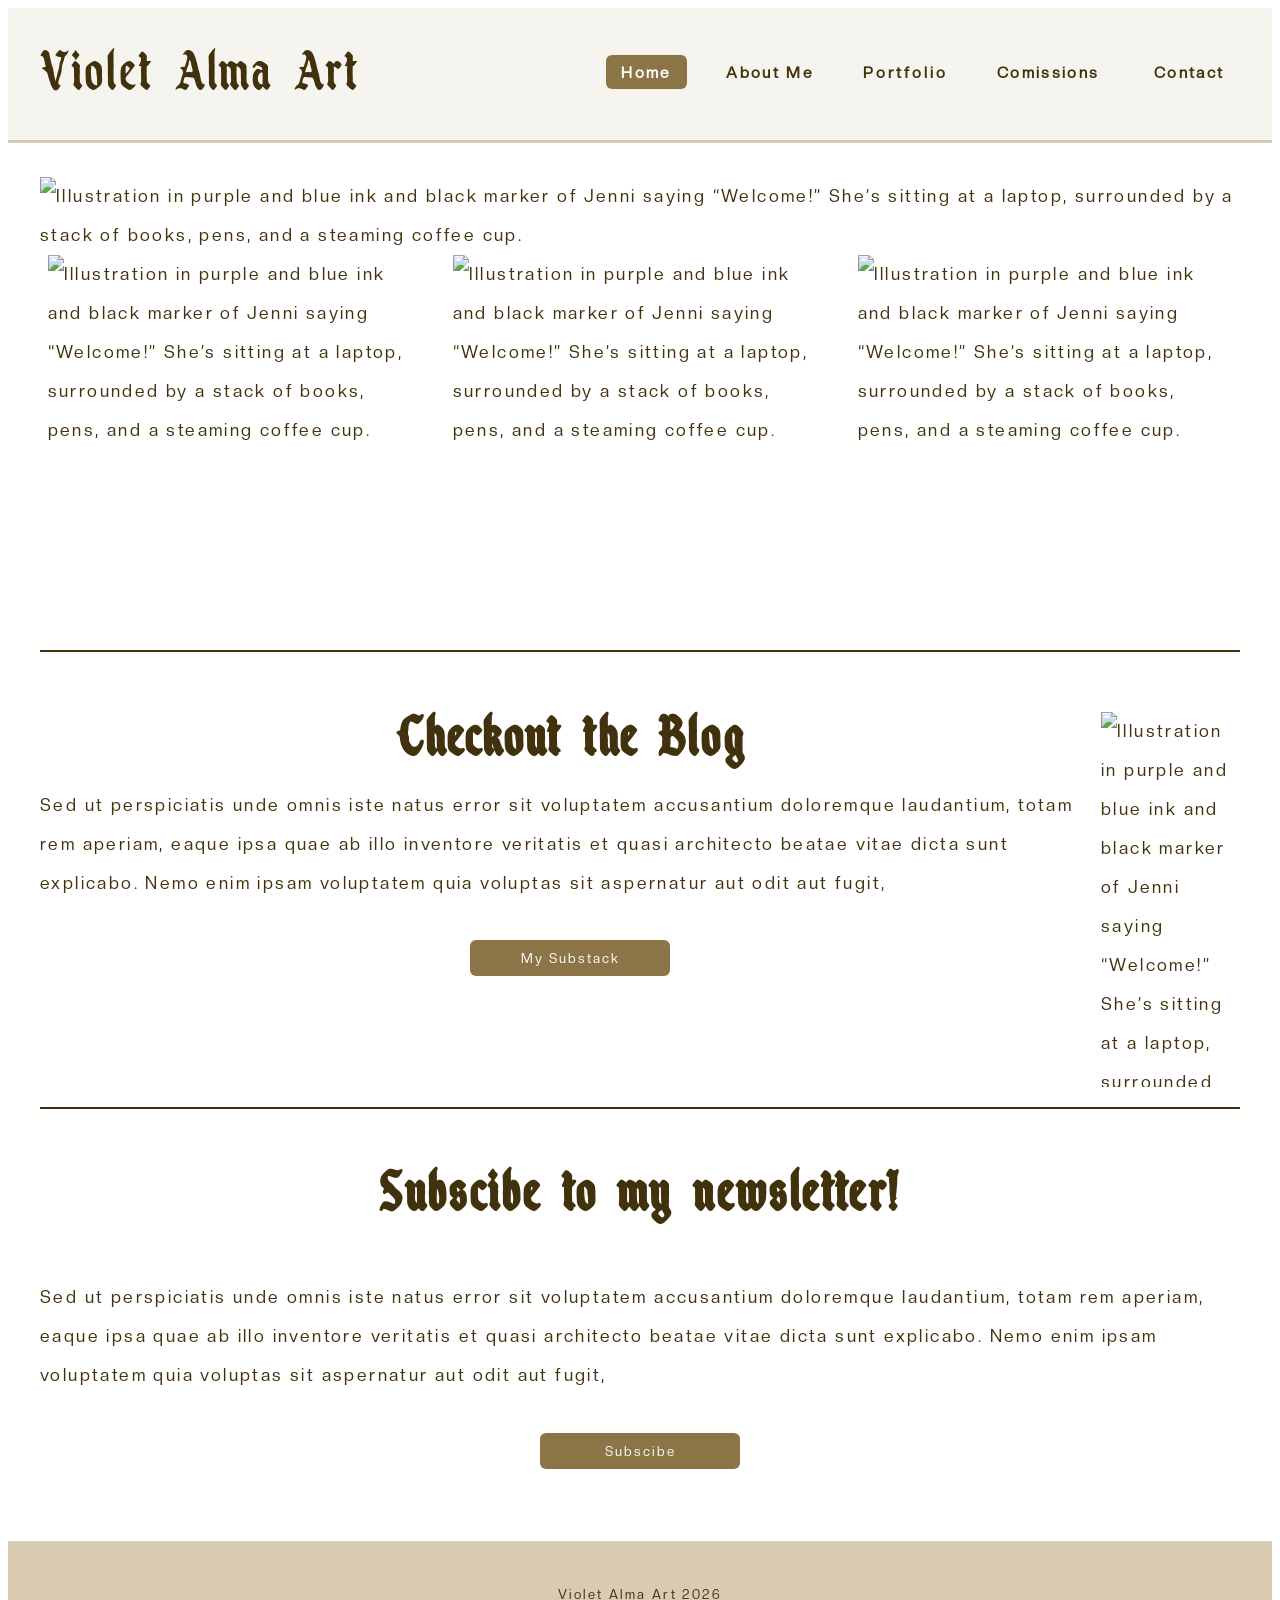
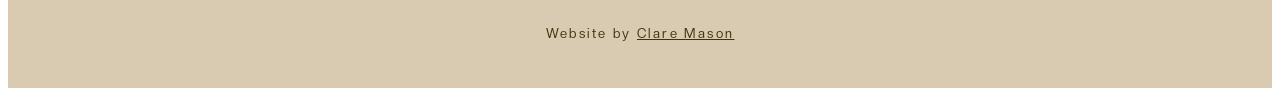
==== index.html @ a8d13f0a "Adding intial" ====
<!doctype html>
<html lang="en">
  <head>
    <title>Violet Alma Art</title>
    <meta charset="utf-8" />
    <meta
      name="viewport"
      content="width=device-width, initial-scale=1, user-scalable=no"
    />
    <link rel="icon" type="image/x-icon" href="images/favicon.ico" />
    <link rel="stylesheet" href="assets/css/main.css" />
  </head>
  <body>
    <div id="page-wrapper">
      <!-- Header -->
      <div id="header-wrapper">
        <!-- Moblie Menu Bar-->
        <img
          src="./images/menu.png"
          id="mobile-menu-btn"
          alt="menu icon for moblie"
          style="position: absolute; left: 20px; top: 20px"
        />

        <div class="mobile-menu" style="display: none">
          <div><a href="index.html">Home</a></div>
          <div class="current"><a href="about.html">About Me</a></div>
          <div>
            <div class="mobile-submenu-button">
              <img
                class="moblie-arrow"
                width="10px"
                src="./images/arrow.png"
                style="display: inline"
              />
              <img
                class="moblie-arrow-down"
                width="10px"
                style="display: none"
                src="./images/arrow-down.png"
              />
              Portfolio
            </div>
            <div class="mobile-submenu" style="display: none">
              <div><a href="portfolio/fiber-art.html">Fiber Art</a></div>
              <div><a href="portfolio/lino-cut.html">Lino Cut</a></div>
              <div><a href="portfolio/painting.html">Paintings</a></div>
              <div>
                <a href="portfolio/medical-illustrations.html"
                  >Medical Illustrations</a
                >
              </div>
            </div>
          </div>
          <div><a href="commissions.html">Commissions</a></div>

          <div><a href="contact.html">Contact</a></div>
        </div>
        <!-- Desktop Menu Bar-->
        <header id="header" class="container">
          <!-- Logo -->
          <div id="logo">
            <h1><a href="index.html">Violet Alma Art</a></h1>
          </div>
          <!-- Nav -->
          <nav id="nav">
            <ul>
              <li class="current"><a href="index.html">Home</a></li>
              <li><a href="about.html">About Me</a></li>
              <li>
                <div class="dropdown">
                  <button class="dropbtn">
                    Portfolio
                    <i class="fa fa-caret-down"></i>
                  </button>
                  <div class="dropdown-content">
                    <a href="portfolio/fiber-art.html">Fiber Art</a>
                    <a href="portfolio/lino-cut.html">Lino Cut</a>
                    <a href="portfolio/painting.html">Paintings</a>
                    <a href="portfolio/medical-illustrations.html"
                      >Medical Illustrations</a
                    >
                  </div>
                </div>
              </li>
              <li><a href="commissions.html">Comissions</a></li>

              <li><a href="contact.html">Contact</a></li>
            </ul>
          </nav>
        </header>
      </div>

      <!-- Main -->
      <div id="main-wrapper">
        <div class="container">
          <div id="content">
            <!-- Content -->

            <div class="column" style="align-items: center">
              <img
                height="100%"
                width="100%"
                id="home-image"
                src="https://www.shutterstock.com/image-photo/horizontal-banner-photos-four-cats-260nw-365194133.jpg"
                alt="Illustration in purple and blue ink and black marker of Jenni saying “Welcome!” She’s sitting at a laptop, surrounded by a stack of books, pens, and a steaming coffee cup. 
"
              />
              <div class="row" style="gap: 30px">
                <img
                  width="375px"
                  height="375px"
                  id="home-image"
                  src="https://encrypted-tbn0.gstatic.com/images?q=tbn:ANd9GcSUELfP2BrQeumAdP7R0XTmVB6IQSYG3x59E4vweY1xSoDZORHLASvCMHM&s=10"
                  alt="Illustration in purple and blue ink and black marker of Jenni saying “Welcome!” She’s sitting at a laptop, surrounded by a stack of books, pens, and a steaming coffee cup. 
"
                />
                <img
                  width="375px"
                  height="375px"
                  id="home-image"
                  src="https://encrypted-tbn0.gstatic.com/images?q=tbn:ANd9GcSUELfP2BrQeumAdP7R0XTmVB6IQSYG3x59E4vweY1xSoDZORHLASvCMHM&s=10"
                  alt="Illustration in purple and blue ink and black marker of Jenni saying “Welcome!” She’s sitting at a laptop, surrounded by a stack of books, pens, and a steaming coffee cup. 
"
                />
                <img
                  width="375px"
                  height="375px"
                  id="home-image"
                  src="https://encrypted-tbn0.gstatic.com/images?q=tbn:ANd9GcSUELfP2BrQeumAdP7R0XTmVB6IQSYG3x59E4vweY1xSoDZORHLASvCMHM&s=10"
                  alt="Illustration in purple and blue ink and black marker of Jenni saying “Welcome!” She’s sitting at a laptop, surrounded by a stack of books, pens, and a steaming coffee cup. 
"
                />
              </div>
              <hr
                style="
                  height: 2px;
                  background-color: #41320d;
                  border: none;
                  width: 100%;
                  margin: 20px;
                "
              />
              <div class="row" style="margin-top: 40px">
                <div class="column" style="align-items: center">
                  <h1 style="margin: 0">Checkout the Blog</h1>
                  <p>
                    Sed ut perspiciatis unde omnis iste natus error sit
                    voluptatem accusantium doloremque laudantium, totam rem
                    aperiam, eaque ipsa quae ab illo inventore veritatis et
                    quasi architecto beatae vitae dicta sunt explicabo. Nemo
                    enim ipsam voluptatem quia voluptas sit aspernatur aut odit
                    aut fugit,
                  </p>
                  <button style="width: 200px">
                    <a href="#" style="color: white; text-decoration: none"
                      >My Substack</a
                    >
                  </button>
                </div>
                <img
                  width="375px"
                  height="375px"
                  id="home-image"
                  src="https://encrypted-tbn0.gstatic.com/images?q=tbn:ANd9GcSUELfP2BrQeumAdP7R0XTmVB6IQSYG3x59E4vweY1xSoDZORHLASvCMHM&s=10"
                  alt="Illustration in purple and blue ink and black marker of Jenni saying “Welcome!” She’s sitting at a laptop, surrounded by a stack of books, pens, and a steaming coffee cup. 
"
                />
              </div>

              <hr
                style="
                  height: 2px;
                  background-color: #41320d;
                  border: none;
                  width: 100%;
                  margin: 20px;
                "
              />

              <div class="column" style="align-items: center">
                <h1>Subscibe to my newsletter!</h1>
                <p>
                  Sed ut perspiciatis unde omnis iste natus error sit voluptatem
                  accusantium doloremque laudantium, totam rem aperiam, eaque
                  ipsa quae ab illo inventore veritatis et quasi architecto
                  beatae vitae dicta sunt explicabo. Nemo enim ipsam voluptatem
                  quia voluptas sit aspernatur aut odit aut fugit,
                </p>
                <button style="width: 200px">
                  <a href="#" style="color: white; text-decoration: none"
                    >Subscibe</a
                  >
                </button>
              </div>
            </div>
          </div>
        </div>
      </div>
    </div>
    <!-- Footer -->
    <div id="footer-wrapper">
      <footer id="footer" class="container">
        <div class="column" style="align-items: center">
          <div id="copyright">Violet Alma Art&nbsp;</div>
          <div>Website by <a href="https://claremason.net">Clare Mason</a></div>
        </div>
      </footer>
    </div>
  </body>
  <script type="text/javascript" src="./assets/scripts.js"></script>
</html>
---- assets/css/main.css ----
@import url("firefox.css");

@font-face {
  font-family: CreatoDisplayRegular; /* set name */
  src: url(./../fonts/CreatoDisplay-Regular.otf); /* url of the font */
}
@font-face {
  font-family: CreatoDisplayThin; /* set name */
  src: url(./../fonts/BlackTakora-Regular.ttf); /* url of the font */
}

:root {
  --primary: #d8cbb1;
  --secondary: #8b7546;
}

/* Body and Wrappers */
.content {
  width: 500px;
}

header {
  margin: 0 0 2em 0;
  position: relative;
}

#header-wrapper {
  /* add color here to change header color*/
  box-shadow: 0px 3px 0px 0px var(--primary);
  background-color: #f6f4ee;
}

#main-wrapper {
  padding: 1em 0 3em 0;
}

.container {
  margin: 0 auto;
  max-width: 100%;
  width: 1000px;
}

.grid-container div {
  padding: 10px;
  text-align: center;
}

.divider {
  border: 1px solid var(--primary);
}

body {
  background-color: white;
  letter-spacing: 0.15rem;
  font-family: CreatoDisplayRegular;
  font-size: 13pt;
  line-height: 2.25em;
  color: #41320d;
}
p {
  font-family: CreatoDisplayRegular;
}

input,
select,
textarea {
  font-family: CreatoDisplayRegular;
  font-size: 13pt;
  font-weight: 300;
  line-height: 1em;
}

a {
  color: var(--secondary);
  text-decoration: underline;
}

a:hover {
  text-decoration: none;
}

hr {
  border: 0;
  border-top: solid 1px #eee;
}

.booktitle {
  display: none;
}

/* Fonts */

h1,
h2,
h3,
h4,
h5,
h6 {
  font-weight: 800;
  font-family: CreatoDisplayThin;
}

h1 a,
h2 a,
h3 a,
h4 a,
h5 a,
h6 a {
  color: inherit;
  text-decoration: none;
  outline: 0;
}

h1 {
  font-size: 3.25em;
  line-height: 1em;
}

h2 {
  font-size: 2.25em;
  line-height: 1em;
}

h3 {
  font-size: 1.35em;
  margin: 0.5em;
}

/* Forms */

form label,
form option,
form select {
  font-weight: 800;
  margin: 0.5em 0 0.5em 0;
  font-size: 1em;
  color: var(--secondary);
}
form select {
  padding: 10px;
}
form input,
form select,
form textarea {
  border-radius: 8px;
  border: solid 1px var(--secondary);
  width: stretch;
}

form input:focus,
form select:focus,
form textarea:focus {
  border-color: soild 3px var(--secondary);
}

form input {
  line-height: 3em;
  padding: 0 1em;
}

form textarea {
  min-height: 9em;
  padding: 1em;
}

/* Button */

input[type="button"],
input[type="submit"],
input[type="reset"],
button,
.button {
  background: var(--secondary);
  color: white;
  text-decoration: none;
  border-radius: 6px;
  letter-spacing: 0.15em;
  font-family: CreatoDisplayRegular;
  outline: 0;
  border: 0;
  cursor: pointer;
  padding: 10px;
  margin-top: 20px;
}

/* Nav */

#nav {
  position: absolute;
  right: 0;
  top: 14px;
  font-size: 0.9em;
  font-family: CreatoDisplayRegular;
}

#nav ul {
  list-style: none;
  padding-left: 0;
}

#nav ul li {
  float: left;
  line-height: 4.5em;
  padding-left: 1.5em;
}

#nav ul li a,
#nav ul li span {
  font-weight: 800;
  letter-spacing: 0.15em;
  color: #41320d;
  text-decoration: none;
  border-radius: 6px;
  padding: 0.5em 1em 0.5em 1em;
}

#nav ul li > ul {
  display: none;
}

#nav ul li.current a,
#nav ul li.current div .dropbtn {
  background: var(--secondary);
  color: #fff;
}
#nav ul li.current div div {
  background: white;
  color: inherit;
}
/* Moblie Menu */
#mobile-menu-btn {
  display: none;
}

.mobile-menu a {
  color: inherit;
  text-decoration: none;
}
.mobile-menu {
  color: black;
  display: none;
}

.mobile-submenu {
  display: none;
  flex-direction: column;
  justify-content: space-around;
  align-items: center;
}

.mobile-submenu div a {
  font-size: 10px;
  color: gray;
}

.moblie-arrow {
  margin-top: 10px;
}
.dropdown {
  float: left;
  overflow: hidden;
}

.dropdown .dropbtn {
  border: none;
  outline: none;
  letter-spacing: 0.2em;
  margin: 0;
  color: inherit;
  background-color: inherit;
  font-family: CreatoDisplayRegular;
  font-weight: 800;
  font-size: 15.6px;
}

.dropdown-content {
  display: none;
  position: absolute;
  background-color: #f9f9f9;
  min-width: 160px;
  box-shadow: 0px 8px 16px 0px rgba(0, 0, 0, 0.2);
  z-index: 1;
}

.dropdown-content a {
  float: none;
  color: black !important;
  padding: 12px 16px;
  text-decoration: none;
  display: block;
  text-align: left;
  background-color: white !important;
}

.dropdown:hover .dropdown-content {
  display: block;
}

/* Footer */

#footer a {
  color: inherit;
}

footer div {
  color: #41320d;
  font-size: small;
}

#footer-wrapper {
  padding: 2em 0 2em 0;
  background-color: var(--primary);
}

/* Logo */

#logo h1 {
  color: #41320d;
  font-weight: 400;
  font-size: 3.25em;
  letter-spacing: 0.05em;
  display: inline-block;
  vertical-align: middle;
}

/* Sizes */

.contact-row {
  gap: 100px;
}
.grid-container {
  display: grid;
  grid-template-columns: auto auto;
  padding: 10px;
}

.container {
  width: 1200px;
}
.row {
  display: flex;
  flex-direction: row;
}

.column {
  display: flex;
  flex-direction: column;
}

@media screen and (max-width: 1280px) {
  .grid-container {
    display: grid;
    grid-template-columns: auto auto;
    padding: 10px;
  }

  .row {
    display: flex;
    flex-direction: row;
  }

  .column {
    display: flex;
    flex-direction: column;
  }
  .contact-row {
    gap: 20px;
  }
  #main-wrapper {
    margin: 20px;
  }
}

/*Moblie view */
@media screen and (max-width: 980px) {
  .row {
    display: flex;
    flex-direction: column;
  }

  .container {
    width: 960px;
  }

  .column {
    display: flex;
    flex-direction: column;
    align-items: center;
  }

  #main-wrapper {
    margin: 20px;
  }

  .grid-container {
    display: grid;
    grid-template-columns: auto;
    padding: 10px;
  }
  body,
  input,
  select,
  textarea {
    font-size: 11pt;
  }

  .contact-row {
    gap: 0;
  }
  /* Wrappers */

  #header-wrapper {
    padding: 3em 0 1em 0;
    text-align: center;
    background-color: #f6f4ee;
  }

  /* Header */

  #header {
    margin: 0 auto;
  }

  /* Logo */

  #logo span {
    display: block;
    margin: 0;
  }

  /* Nav */

  #nav {
    display: none;
  }

  input[type="button"],
  input[type="submit"],
  input[type="reset"],
  button,
  .button {
    width: 100%;
    text-align: center;
    font-size: 1.25em !important;
  }
  /* Moblie Menu */

  #mobile-menu-btn {
    display: block;
  }

  .mobile-menu {
    display: none;
    flex-direction: column;
    justify-content: space-around;
    align-items: center;
  }
}
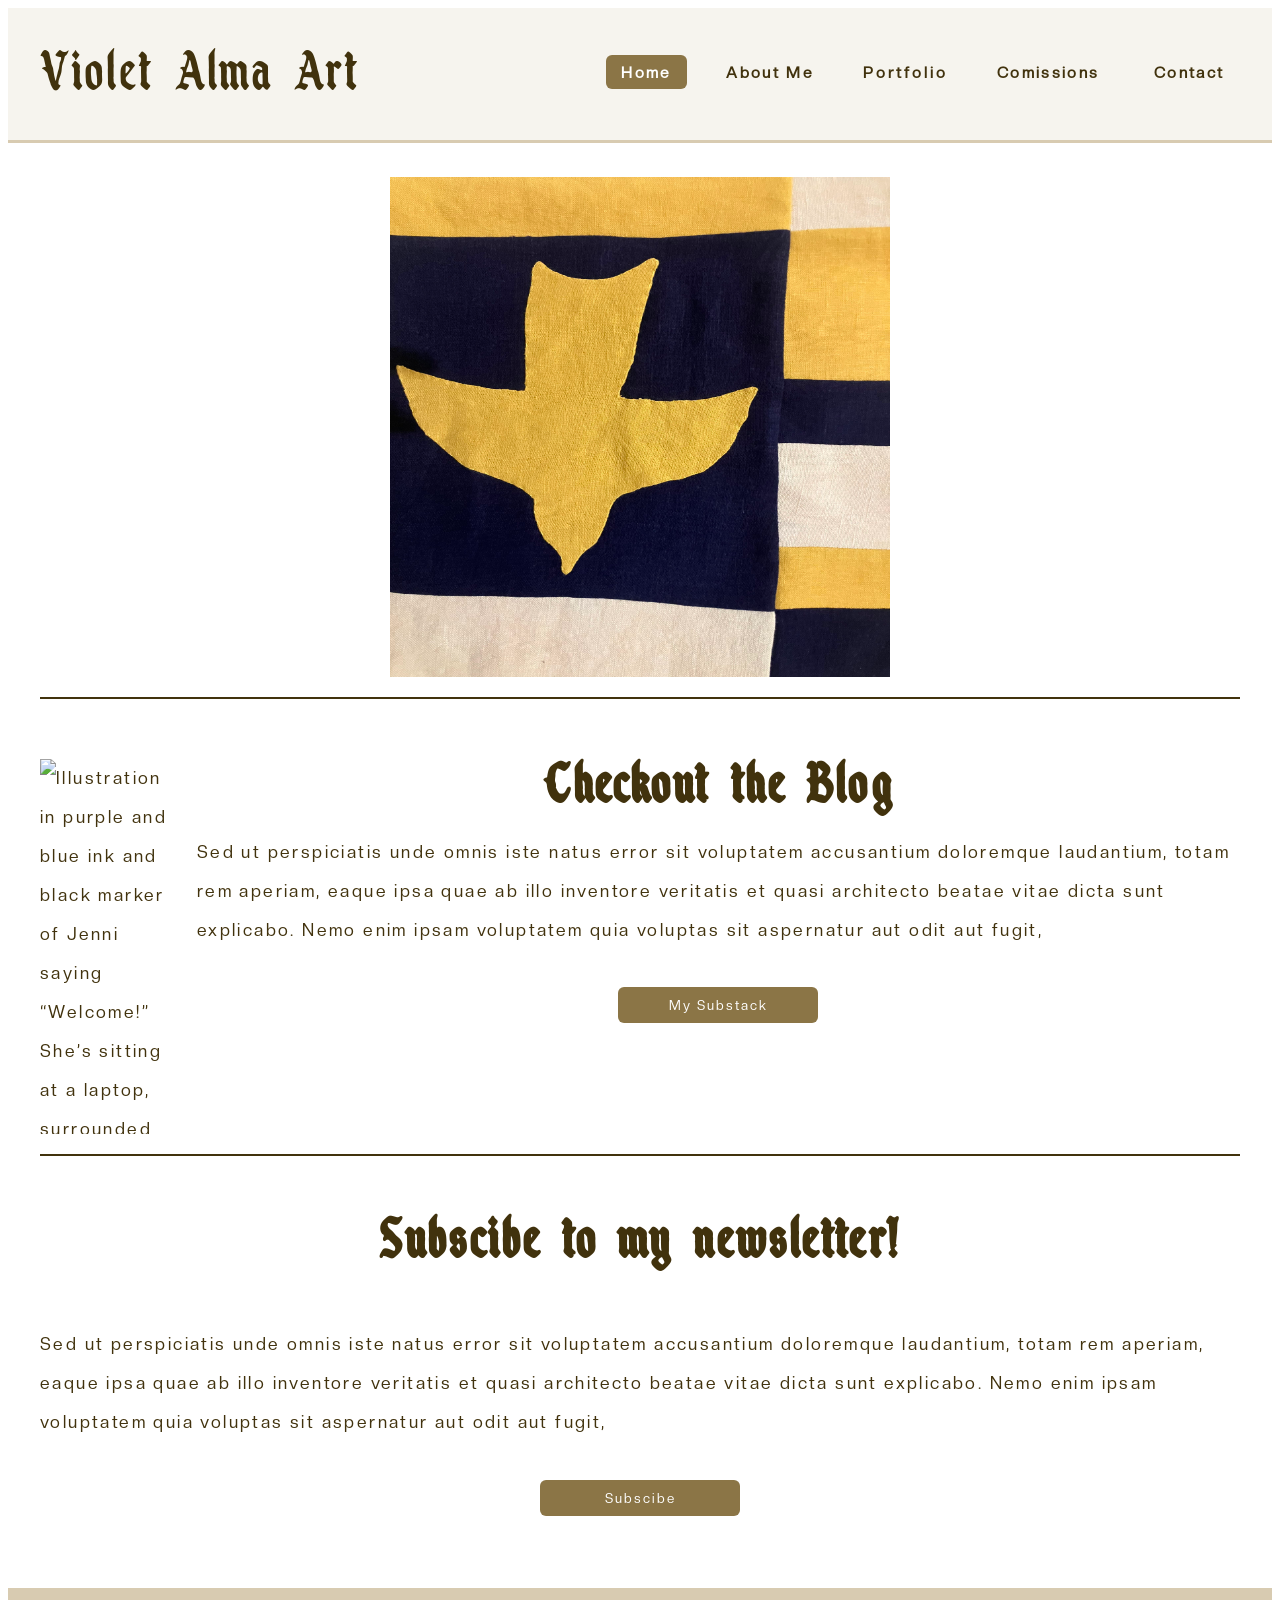
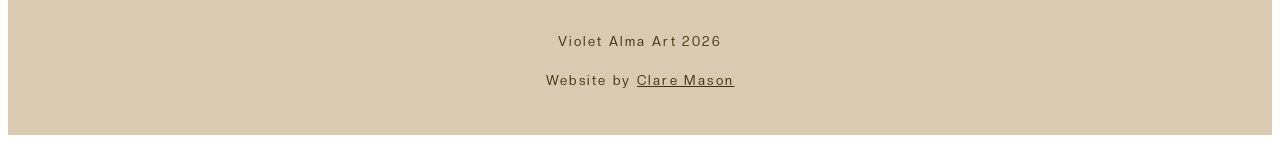
==== commit d5b1b70d: "adding images, adjusting grid layout" ====
--- a/index.html
+++ b/index.html
@@ -99,39 +99,39 @@
 
             <div class="column" style="align-items: center">
               <img
-                height="100%"
-                width="100%"
+                height="500px"
+                width="500px"
                 id="home-image"
-                src="https://www.shutterstock.com/image-photo/horizontal-banner-photos-four-cats-260nw-365194133.jpg"
+                src="./images/birdquilt.jpg"
                 alt="Illustration in purple and blue ink and black marker of Jenni saying “Welcome!” She’s sitting at a laptop, surrounded by a stack of books, pens, and a steaming coffee cup. 
 "
               />
-              <div class="row" style="gap: 30px">
-                <img
-                  width="375px"
-                  height="375px"
-                  id="home-image"
-                  src="https://encrypted-tbn0.gstatic.com/images?q=tbn:ANd9GcSUELfP2BrQeumAdP7R0XTmVB6IQSYG3x59E4vweY1xSoDZORHLASvCMHM&s=10"
-                  alt="Illustration in purple and blue ink and black marker of Jenni saying “Welcome!” She’s sitting at a laptop, surrounded by a stack of books, pens, and a steaming coffee cup. 
-"
-                />
-                <img
-                  width="375px"
-                  height="375px"
-                  id="home-image"
-                  src="https://encrypted-tbn0.gstatic.com/images?q=tbn:ANd9GcSUELfP2BrQeumAdP7R0XTmVB6IQSYG3x59E4vweY1xSoDZORHLASvCMHM&s=10"
-                  alt="Illustration in purple and blue ink and black marker of Jenni saying “Welcome!” She’s sitting at a laptop, surrounded by a stack of books, pens, and a steaming coffee cup. 
-"
-                />
-                <img
-                  width="375px"
-                  height="375px"
-                  id="home-image"
-                  src="https://encrypted-tbn0.gstatic.com/images?q=tbn:ANd9GcSUELfP2BrQeumAdP7R0XTmVB6IQSYG3x59E4vweY1xSoDZORHLASvCMHM&s=10"
-                  alt="Illustration in purple and blue ink and black marker of Jenni saying “Welcome!” She’s sitting at a laptop, surrounded by a stack of books, pens, and a steaming coffee cup. 
-"
-                />
-              </div>
+              <!-- <div class="row" style="gap: 30px">
+                <img
+                  width="375px"
+                  height="375px"
+                  id="home-image"
+                  src="https://encrypted-tbn0.gstatic.com/images?q=tbn:ANd9GcSUELfP2BrQeumAdP7R0XTmVB6IQSYG3x59E4vweY1xSoDZORHLASvCMHM&s=10"
+                  alt="Illustration in purple and blue ink and black marker of Jenni saying “Welcome!” She’s sitting at a laptop, surrounded by a stack of books, pens, and a steaming coffee cup. 
+"
+                />
+                <img
+                  width="375px"
+                  height="375px"
+                  id="home-image"
+                  src="https://encrypted-tbn0.gstatic.com/images?q=tbn:ANd9GcSUELfP2BrQeumAdP7R0XTmVB6IQSYG3x59E4vweY1xSoDZORHLASvCMHM&s=10"
+                  alt="Illustration in purple and blue ink and black marker of Jenni saying “Welcome!” She’s sitting at a laptop, surrounded by a stack of books, pens, and a steaming coffee cup. 
+"
+                />
+                <img
+                  width="375px"
+                  height="375px"
+                  id="home-image"
+                  src="https://encrypted-tbn0.gstatic.com/images?q=tbn:ANd9GcSUELfP2BrQeumAdP7R0XTmVB6IQSYG3x59E4vweY1xSoDZORHLASvCMHM&s=10"
+                  alt="Illustration in purple and blue ink and black marker of Jenni saying “Welcome!” She’s sitting at a laptop, surrounded by a stack of books, pens, and a steaming coffee cup. 
+"
+                />
+              </div> -->
               <hr
                 style="
                   height: 2px;
@@ -141,7 +141,18 @@
                   margin: 20px;
                 "
               />
-              <div class="row" style="margin-top: 40px">
+              <div
+                class="row"
+                style="margin-top: 40px; display: row-reverse; gap: 20px"
+              >
+                <img
+                  width="375px"
+                  height="375px"
+                  id="home-image"
+                  src="https://encrypted-tbn0.gstatic.com/images?q=tbn:ANd9GcSUELfP2BrQeumAdP7R0XTmVB6IQSYG3x59E4vweY1xSoDZORHLASvCMHM&s=10"
+                  alt="Illustration in purple and blue ink and black marker of Jenni saying “Welcome!” She’s sitting at a laptop, surrounded by a stack of books, pens, and a steaming coffee cup. 
+"
+                />
                 <div class="column" style="align-items: center">
                   <h1 style="margin: 0">Checkout the Blog</h1>
                   <p>
@@ -158,14 +169,6 @@
                     >
                   </button>
                 </div>
-                <img
-                  width="375px"
-                  height="375px"
-                  id="home-image"
-                  src="https://encrypted-tbn0.gstatic.com/images?q=tbn:ANd9GcSUELfP2BrQeumAdP7R0XTmVB6IQSYG3x59E4vweY1xSoDZORHLASvCMHM&s=10"
-                  alt="Illustration in purple and blue ink and black marker of Jenni saying “Welcome!” She’s sitting at a laptop, surrounded by a stack of books, pens, and a steaming coffee cup. 
-"
-                />
               </div>
 
               <hr
--- a/assets/css/main.css
+++ b/assets/css/main.css
@@ -347,6 +347,11 @@
   flex-direction: column;
 }
 
+.image {
+  height: auto;
+  object-fit: contain;
+}
+
 @media screen and (max-width: 1280px) {
   .grid-container {
     display: grid;
@@ -376,12 +381,18 @@
   .row {
     display: flex;
     flex-direction: column;
+    align-items: center;
   }
 
   .container {
     width: 960px;
   }
 
+  .image {
+    max-width: 320px;
+    height: auto;
+    object-fit: contain;
+  }
   .column {
     display: flex;
     flex-direction: column;
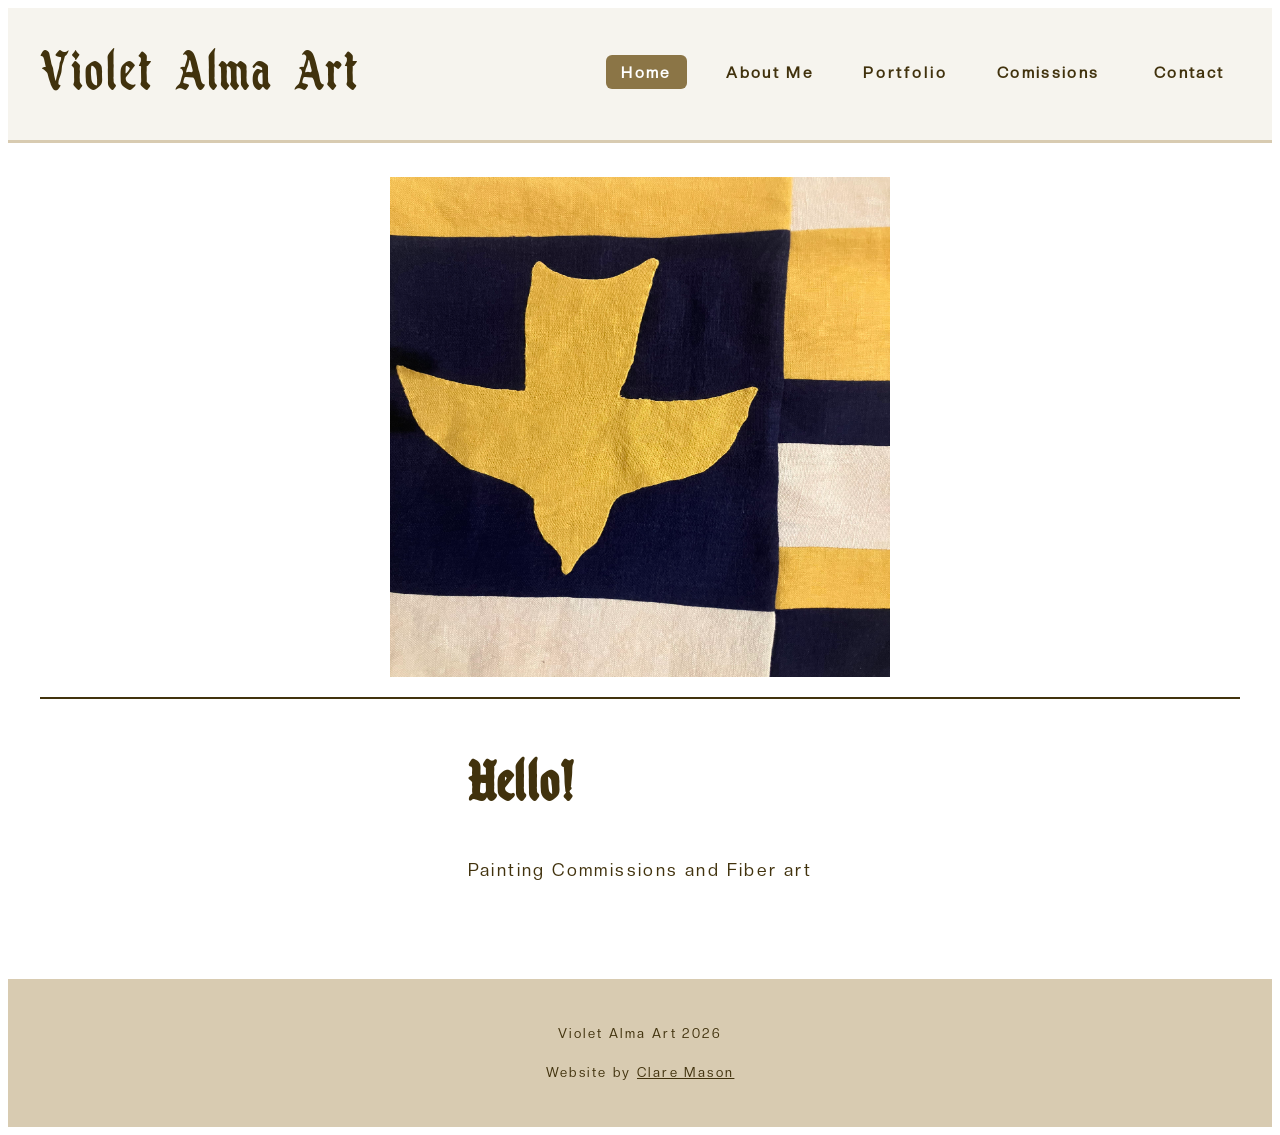
==== commit 63a35cac: "adding keys, removing blog" ====
--- a/index.html
+++ b/index.html
@@ -141,7 +141,11 @@
                   margin: 20px;
                 "
               />
-              <div
+              <div>
+                <h1>Hello!</h1>
+                <p>Painting Commissions and Fiber art</p>
+              </div>
+              <!-- <div
                 class="row"
                 style="margin-top: 40px; display: row-reverse; gap: 20px"
               >
@@ -179,9 +183,9 @@
                   width: 100%;
                   margin: 20px;
                 "
-              />
-
-              <div class="column" style="align-items: center">
+              /> -->
+
+              <!-- <div class="column" style="align-items: center">
                 <h1>Subscibe to my newsletter!</h1>
                 <p>
                   Sed ut perspiciatis unde omnis iste natus error sit voluptatem
@@ -195,7 +199,7 @@
                     >Subscibe</a
                   >
                 </button>
-              </div>
+              </div> -->
             </div>
           </div>
         </div>
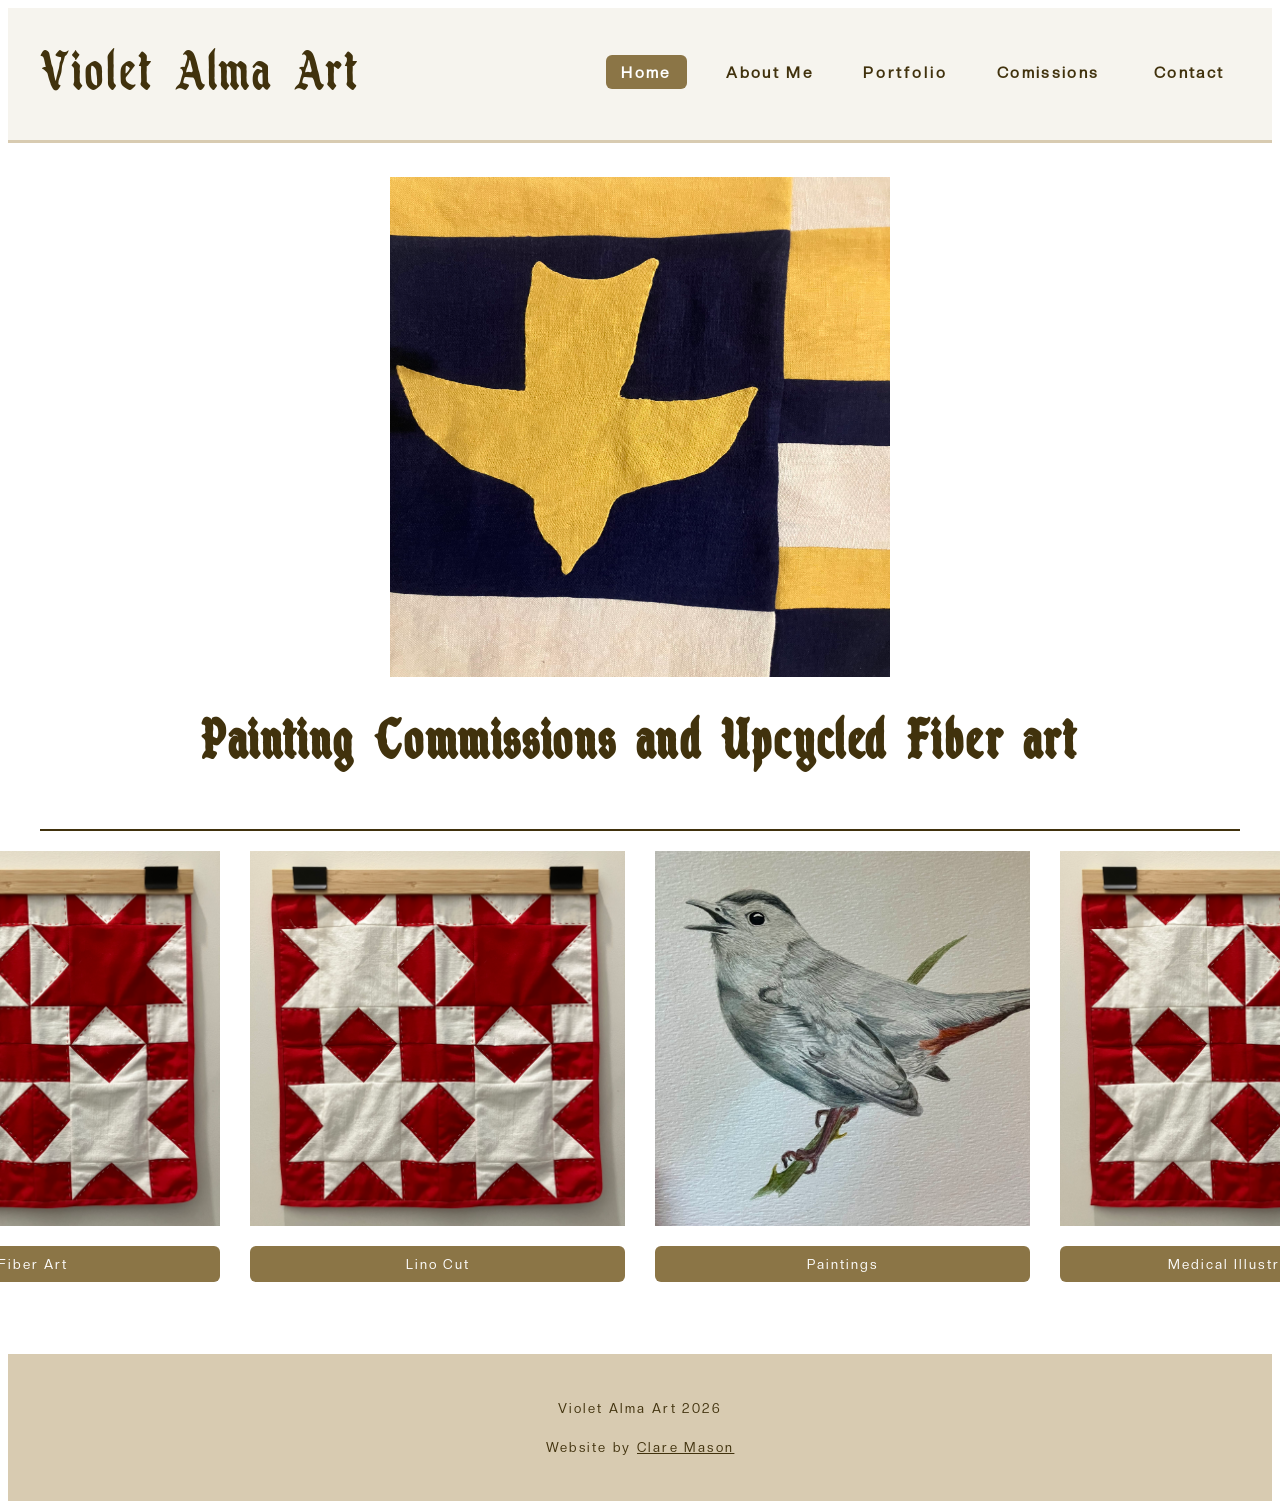
==== commit 790b1d0f: "fixed layout issues; add to homepage" ====
--- a/index.html
+++ b/index.html
@@ -6,6 +6,10 @@
     <meta
       name="viewport"
       content="width=device-width, initial-scale=1, user-scalable=no"
+    />
+    <meta
+      name="description"
+      content="Violet Alma Art's offer commmissions and creates paintings and upcycled fiber art."
     />
     <link rel="icon" type="image/x-icon" href="images/favicon.ico" />
     <link rel="stylesheet" href="assets/css/main.css" />
@@ -106,32 +110,9 @@
                 alt="Illustration in purple and blue ink and black marker of Jenni saying “Welcome!” She’s sitting at a laptop, surrounded by a stack of books, pens, and a steaming coffee cup. 
 "
               />
-              <!-- <div class="row" style="gap: 30px">
-                <img
-                  width="375px"
-                  height="375px"
-                  id="home-image"
-                  src="https://encrypted-tbn0.gstatic.com/images?q=tbn:ANd9GcSUELfP2BrQeumAdP7R0XTmVB6IQSYG3x59E4vweY1xSoDZORHLASvCMHM&s=10"
-                  alt="Illustration in purple and blue ink and black marker of Jenni saying “Welcome!” She’s sitting at a laptop, surrounded by a stack of books, pens, and a steaming coffee cup. 
-"
-                />
-                <img
-                  width="375px"
-                  height="375px"
-                  id="home-image"
-                  src="https://encrypted-tbn0.gstatic.com/images?q=tbn:ANd9GcSUELfP2BrQeumAdP7R0XTmVB6IQSYG3x59E4vweY1xSoDZORHLASvCMHM&s=10"
-                  alt="Illustration in purple and blue ink and black marker of Jenni saying “Welcome!” She’s sitting at a laptop, surrounded by a stack of books, pens, and a steaming coffee cup. 
-"
-                />
-                <img
-                  width="375px"
-                  height="375px"
-                  id="home-image"
-                  src="https://encrypted-tbn0.gstatic.com/images?q=tbn:ANd9GcSUELfP2BrQeumAdP7R0XTmVB6IQSYG3x59E4vweY1xSoDZORHLASvCMHM&s=10"
-                  alt="Illustration in purple and blue ink and black marker of Jenni saying “Welcome!” She’s sitting at a laptop, surrounded by a stack of books, pens, and a steaming coffee cup. 
-"
-                />
-              </div> -->
+              <!--  -->
+              <h1>Painting Commissions and Upcycled Fiber art</h1>
+
               <hr
                 style="
                   height: 2px;
@@ -141,65 +122,80 @@
                   margin: 20px;
                 "
               />
-              <div>
-                <h1>Hello!</h1>
-                <p>Painting Commissions and Fiber art</p>
+
+              <div class="row" style="gap: 30px">
+                <div class="column">
+                  <img
+                    width="375px"
+                    height="375px"
+                    style="overflow: hidden; object-fit: cover"
+                    src="./images/startquilt.jpg"
+                    alt=""
+                  />
+                  <button
+                    onclick="location.href = './portfolio/fiber-art.html'"
+                    type="button"
+                  >
+                    Fiber Art
+                  </button>
+                </div>
+
+                <div class="column">
+                  <img
+                    style="object-fit: cover"
+                    src="./images/startquilt.jpg"
+                    alt=""
+                    width="375px"
+                    height="375px"
+                    style="overflow: hidden; object-fit: cover"
+                  />
+
+                  <button
+                    onclick="location.href = './portfolio/fiber-art.html'"
+                    type="button"
+                  >
+                    Lino Cut
+                  </button>
+                </div>
+
+                <div class="column">
+                  <img
+                    width="375px"
+                    height="375px"
+                    style="
+                      overflow: hidden;
+                      object-fit: cover;
+                      object-position: left;
+                    "
+                    src="./images/bird2.jpg"
+                    alt=""
+                  />
+                  <button
+                    onclick="location.href = './portfolio/painting.html'"
+                    type="button"
+                  >
+                    Paintings
+                  </button>
+                </div>
+
+                <div class="column">
+                  <img
+                    width="375px"
+                    height="375px"
+                    style="overflow: hidden; object-fit: cover"
+                    src="./images/startquilt.jpg"
+                    alt=""
+                  />
+                  <button
+                    onclick="
+                      location.href = './portfolio/medical-illustrations.html'
+                    "
+                    type="button"
+                  >
+                    Medical Illustrations
+                  </button>
+                </div>
               </div>
-              <!-- <div
-                class="row"
-                style="margin-top: 40px; display: row-reverse; gap: 20px"
-              >
-                <img
-                  width="375px"
-                  height="375px"
-                  id="home-image"
-                  src="https://encrypted-tbn0.gstatic.com/images?q=tbn:ANd9GcSUELfP2BrQeumAdP7R0XTmVB6IQSYG3x59E4vweY1xSoDZORHLASvCMHM&s=10"
-                  alt="Illustration in purple and blue ink and black marker of Jenni saying “Welcome!” She’s sitting at a laptop, surrounded by a stack of books, pens, and a steaming coffee cup. 
-"
-                />
-                <div class="column" style="align-items: center">
-                  <h1 style="margin: 0">Checkout the Blog</h1>
-                  <p>
-                    Sed ut perspiciatis unde omnis iste natus error sit
-                    voluptatem accusantium doloremque laudantium, totam rem
-                    aperiam, eaque ipsa quae ab illo inventore veritatis et
-                    quasi architecto beatae vitae dicta sunt explicabo. Nemo
-                    enim ipsam voluptatem quia voluptas sit aspernatur aut odit
-                    aut fugit,
-                  </p>
-                  <button style="width: 200px">
-                    <a href="#" style="color: white; text-decoration: none"
-                      >My Substack</a
-                    >
-                  </button>
-                </div>
-              </div>
-
-              <hr
-                style="
-                  height: 2px;
-                  background-color: #41320d;
-                  border: none;
-                  width: 100%;
-                  margin: 20px;
-                "
-              /> -->
-
-              <!-- <div class="column" style="align-items: center">
-                <h1>Subscibe to my newsletter!</h1>
-                <p>
-                  Sed ut perspiciatis unde omnis iste natus error sit voluptatem
-                  accusantium doloremque laudantium, totam rem aperiam, eaque
-                  ipsa quae ab illo inventore veritatis et quasi architecto
-                  beatae vitae dicta sunt explicabo. Nemo enim ipsam voluptatem
-                  quia voluptas sit aspernatur aut odit aut fugit,
-                </p>
-                <button style="width: 200px">
-                  <a href="#" style="color: white; text-decoration: none"
-                    >Subscibe</a
-                  >
-                </button>
-              </div> -->
             </div>
           </div>
         </div>
--- a/assets/css/main.css
+++ b/assets/css/main.css
@@ -57,6 +57,7 @@
   line-height: 2.25em;
   color: #41320d;
 }
+
 p {
   font-family: CreatoDisplayRegular;
 }
@@ -323,8 +324,6 @@
   vertical-align: middle;
 }
 
-/* Sizes */
-
 .contact-row {
   gap: 100px;
 }
@@ -332,8 +331,21 @@
   display: grid;
   grid-template-columns: auto auto;
   padding: 10px;
-}
-
+  gap: 50px;
+}
+.grid-image-wrapper {
+  align-self: center;
+  justify-self: center;
+  justify-content: center;
+}
+
+.grid-image-vertical {
+  width: 500px;
+}
+
+.grid-image-horizontal {
+  height: 500px;
+}
 .container {
   width: 1200px;
 }
@@ -351,6 +363,8 @@
   height: auto;
   object-fit: contain;
 }
+
+/* Sizes */
 
 @media screen and (max-width: 1280px) {
   .grid-container {
@@ -407,6 +421,14 @@
     display: grid;
     grid-template-columns: auto;
     padding: 10px;
+  }
+
+  .grid-image-vertical {
+    width: 375px;
+  }
+
+  .grid-image-horizontal {
+    height: 375px;
   }
   body,
   input,
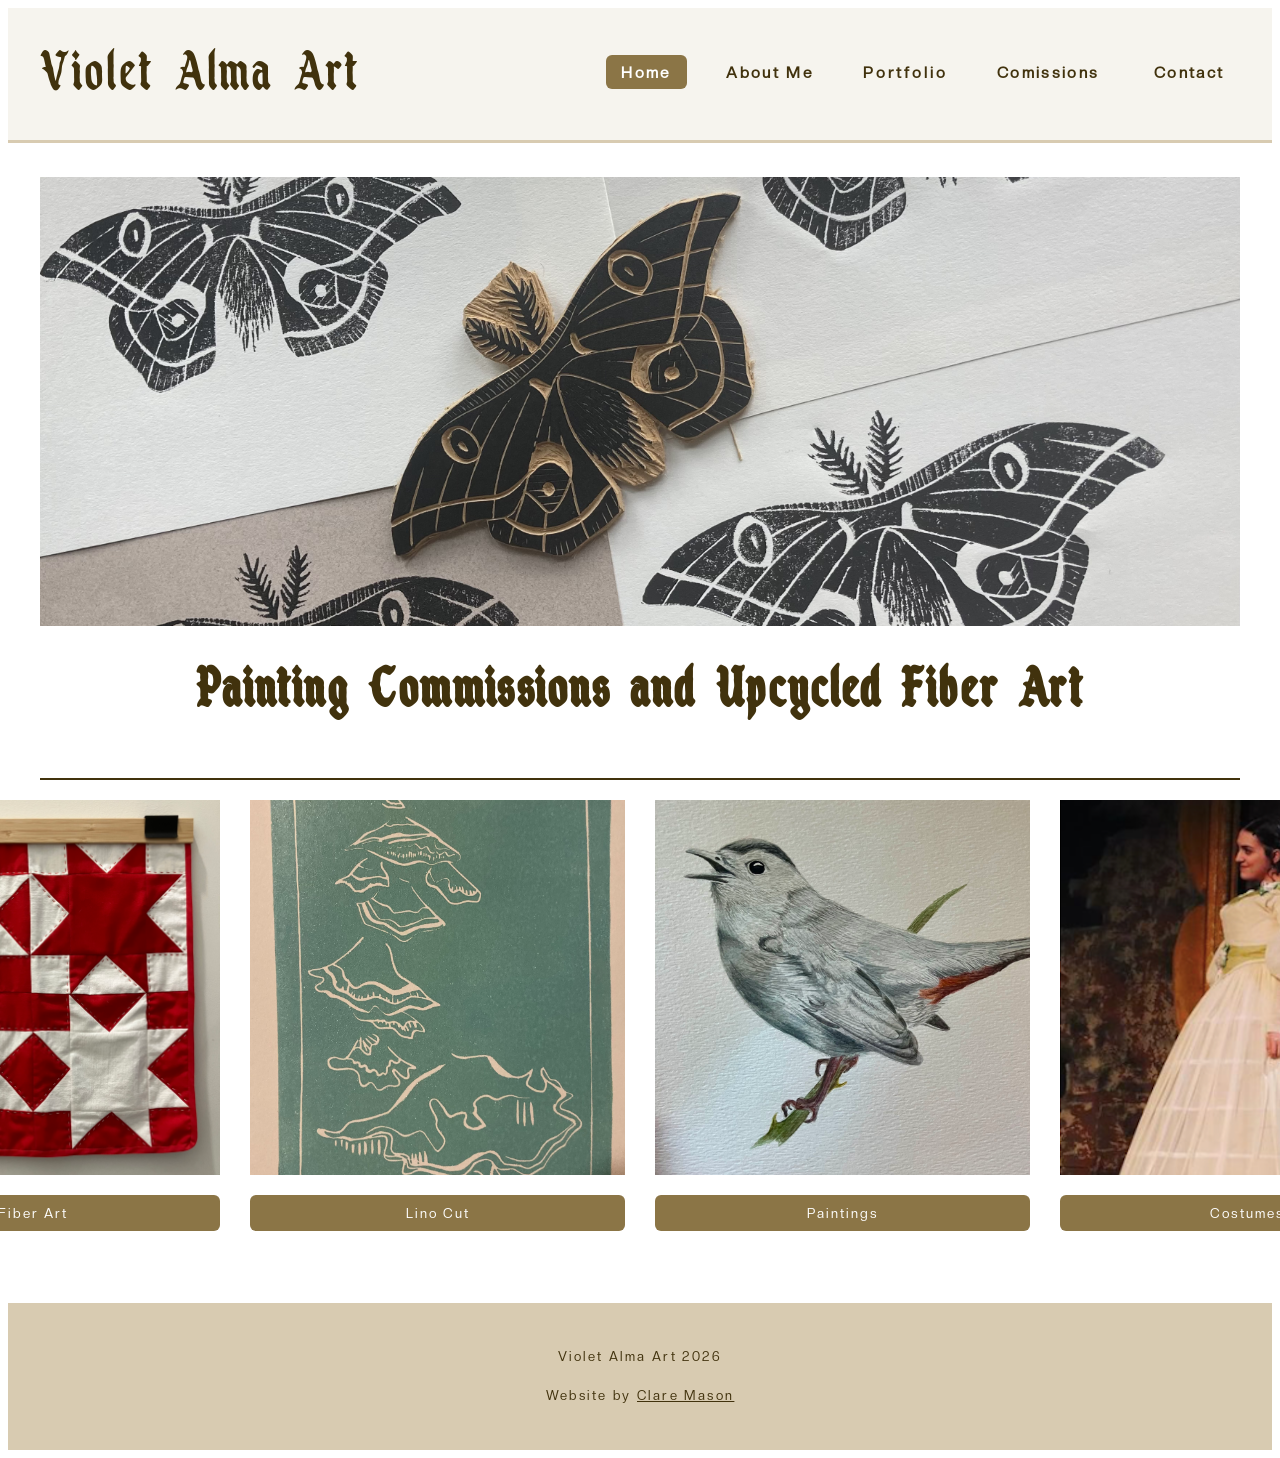
==== commit c6485981: "updating photos/copy" ====
--- a/index.html
+++ b/index.html
@@ -50,9 +50,7 @@
               <div><a href="portfolio/lino-cut.html">Lino Cut</a></div>
               <div><a href="portfolio/painting.html">Paintings</a></div>
               <div>
-                <a href="portfolio/medical-illustrations.html"
-                  >Medical Illustrations</a
-                >
+                <a href="portfolio/costumes.html">Costumes</a>
               </div>
             </div>
           </div>
@@ -81,9 +79,7 @@
                     <a href="portfolio/fiber-art.html">Fiber Art</a>
                     <a href="portfolio/lino-cut.html">Lino Cut</a>
                     <a href="portfolio/painting.html">Paintings</a>
-                    <a href="portfolio/medical-illustrations.html"
-                      >Medical Illustrations</a
-                    >
+                    <a href="portfolio/costumes.html">Costumes</a>
                   </div>
                 </div>
               </li>
@@ -102,16 +98,18 @@
             <!-- Content -->
 
             <div class="column" style="align-items: center">
-              <img
-                height="500px"
-                width="500px"
-                id="home-image"
-                src="./images/birdquilt.jpg"
-                alt="Illustration in purple and blue ink and black marker of Jenni saying “Welcome!” She’s sitting at a laptop, surrounded by a stack of books, pens, and a steaming coffee cup. 
+              <div class="row">
+                <img
+                  width="100%"
+                  id="home-image"
+                  style="overflow: hidden; object-fit: cover"
+                  src="./images/moth-header.png"
+                  alt="Illustration in purple and blue ink and black marker of Jenni saying “Welcome!” She’s sitting at a laptop, surrounded by a stack of books, pens, and a steaming coffee cup. 
 "
-              />
+                />
+              </div>
               <!--  -->
-              <h1>Painting Commissions and Upcycled Fiber art</h1>
+              <h1>Painting Commissions and Upcycled Fiber Art</h1>
 
               <hr
                 style="
@@ -143,7 +141,7 @@
                 <div class="column">
                   <img
                     style="object-fit: cover"
-                    src="./images/startquilt.jpg"
+                    src="./images/mushroom.png"
                     alt=""
                     width="375px"
                     height="375px"
@@ -182,17 +180,19 @@
                   <img
                     width="375px"
                     height="375px"
-                    style="overflow: hidden; object-fit: cover"
-                    src="./images/startquilt.jpg"
-                    alt=""
-                  />
-                  <button
-                    onclick="
-                      location.href = './portfolio/medical-illustrations.html'
+                    style="
+                      overflow: hidden;
+                      object-fit: cover;
+                      object-position: top;
                     "
-                    type="button"
-                  >
-                    Medical Illustrations
+                    src="./images/green-white-dress2.png"
+                    alt=""
+                  />
+                  <button
+                    onclick="location.href = './portfolio/costumes.html'"
+                    type="button"
+                  >
+                    Costumes
                   </button>
                 </div>
               </div>
